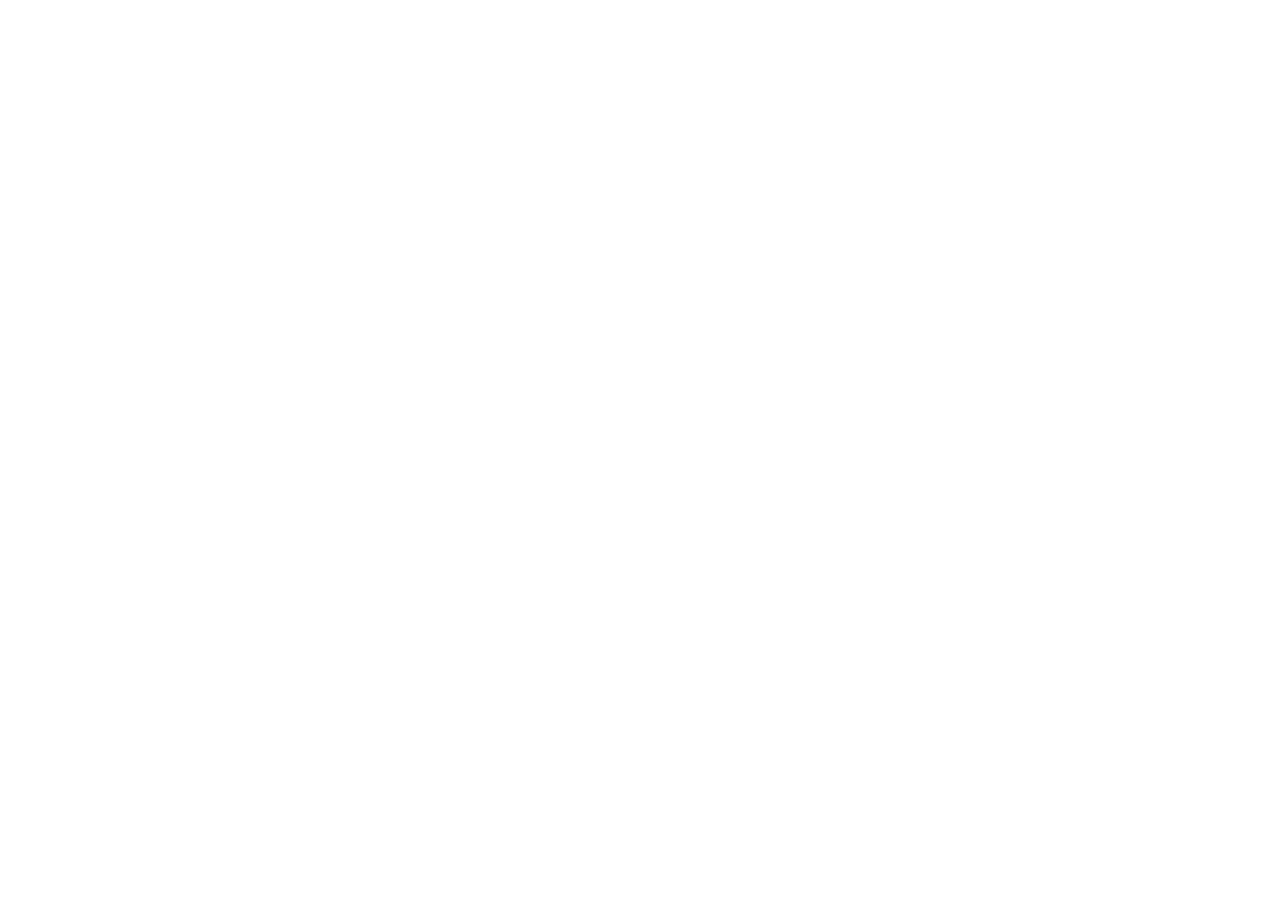
==== index.html @ bbb87173 "Update index.html" ====
<!DOCTYPE html PUBLIC "-//W3C//DTD XHTML 1.0 Transitional//EN" "http://www.w3.org/TR/xhtml1/DTD/xhtml1-transitional.dtd">
<html xmlns="http://www.w3.org/1999/xhtml">

<head>
<meta content="text/html; charset=x-sjis" http-equiv="Content-Type" />
<title>Squall X Rinoa</title>
</head>


<body background-image="/images/logo/squall_x_rinoa.jpg�h background-repeat="no-repeat�h background-size="cover�h>

 <style>
body {
  background-image: url('images/logo/squall_x_rinoa.jpg');
}
</style> 


<center>
<table align="center" cellpadding="0" cellspacing="0" BORDER="0" width="544">
	<tr>
		<td>
		<table cellpadding="0" cellspacing="0" style="width: 540px" align="center">
	<tr align="center">
		<td colspan="2" CELLPADDING="0" CELLSPACING="0" BORDER="0"><center></center></td>
	</tr>
	<tr>
		<td width="300">
		<br>
		&nbsp;
		</td>
		<td  align="left" width="210">
		<br>
		&nbsp;<br>
		&nbsp;
		<br>
		&nbsp;
		</td>
	</tr>
</table>

		
		
		
		
		</td>
	</tr>
</table>
</center>
</body>

</html>
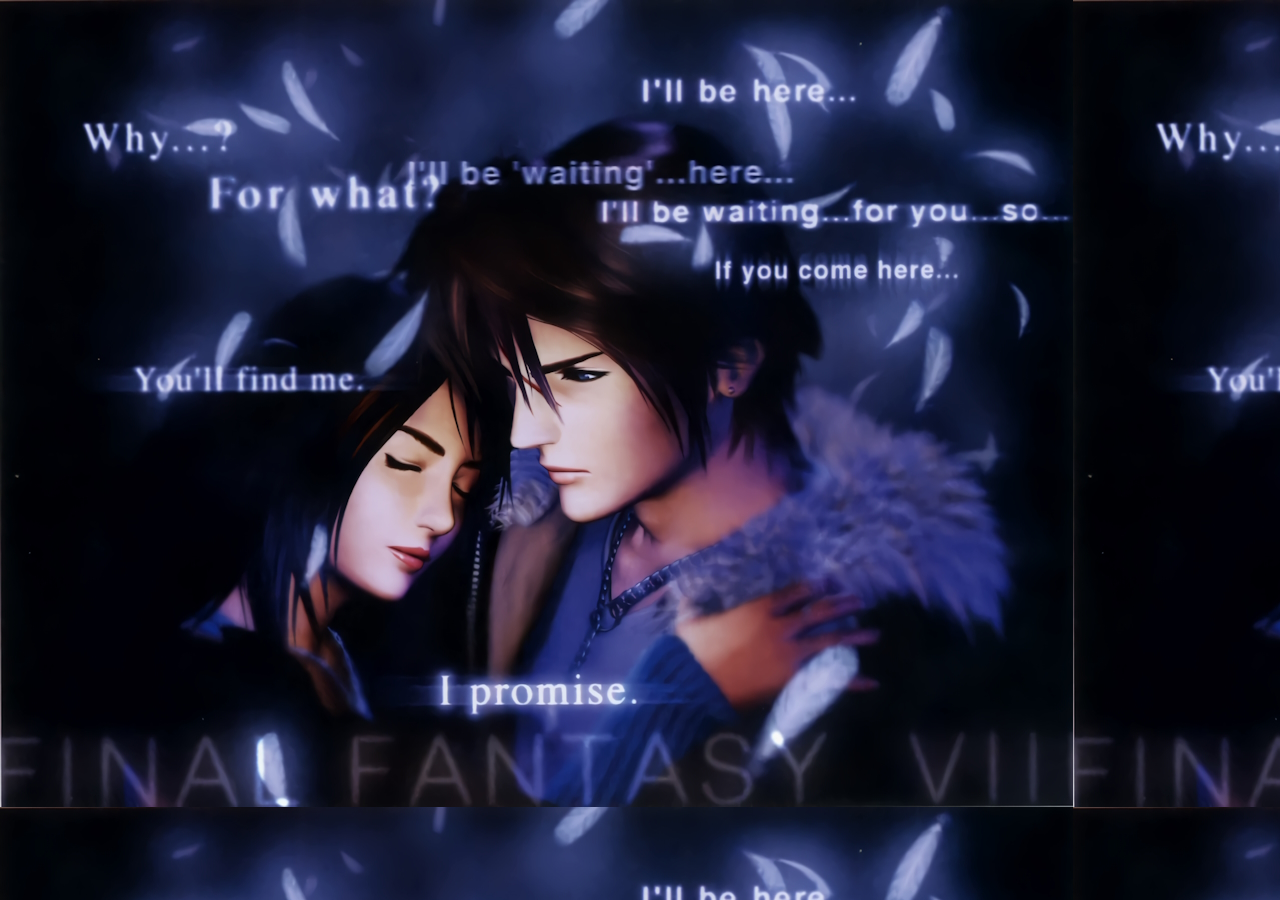
==== commit fe52237c: "background PELASE" ====
--- a/index.html
+++ b/index.html
@@ -7,14 +7,7 @@
 </head>
 
 
-<body background-image="/images/logo/squall_x_rinoa.jpg�h background-repeat="no-repeat�h background-size="cover�h>
-
- <style>
-body {
-  background-image: url('images/logo/squall_x_rinoa.jpg');
-}
-</style> 
-
+<body background="/images/squall_x_rinoa.jpg">
 
 <center>
 <table align="center" cellpadding="0" cellspacing="0" BORDER="0" width="544">
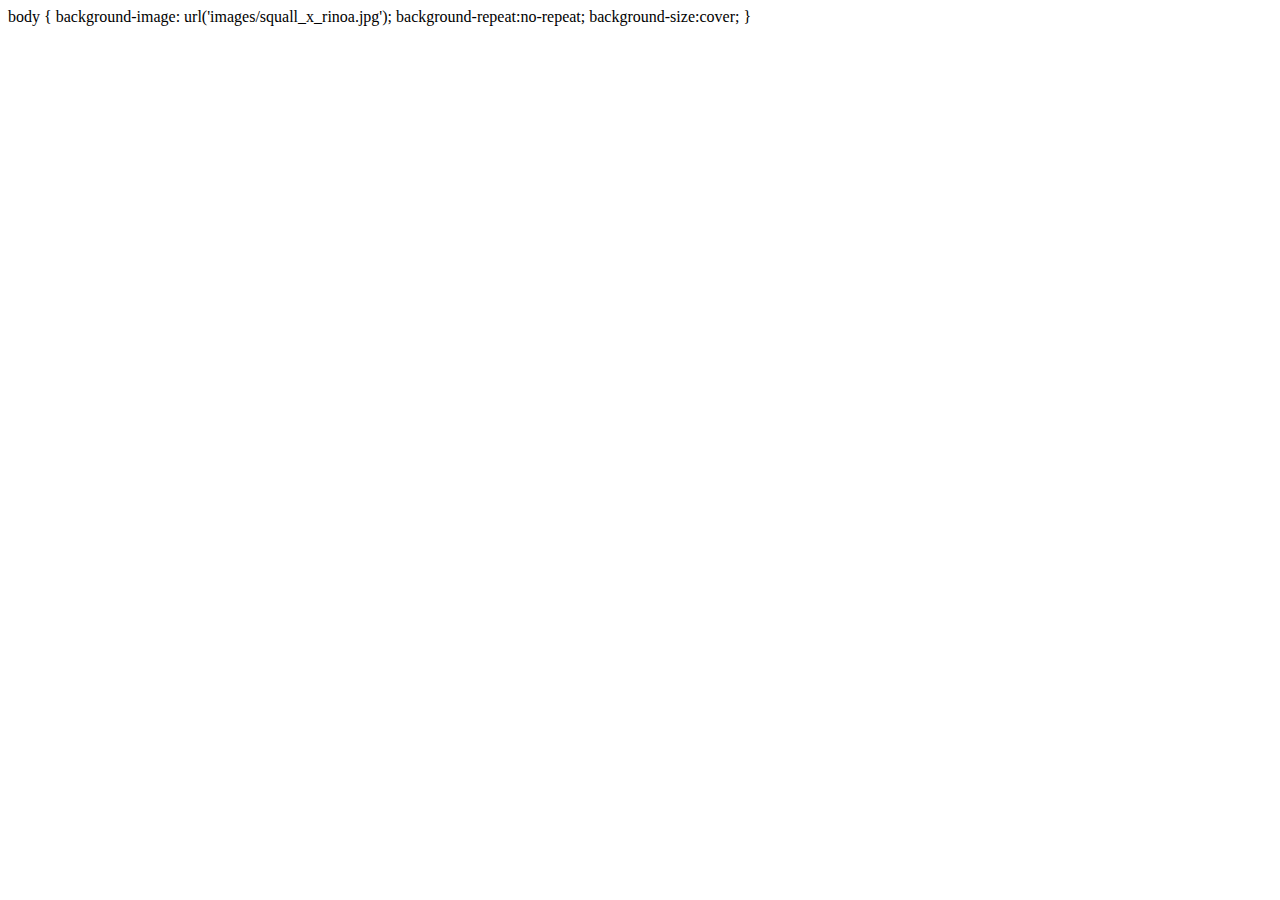
==== commit 5e0547c7: "Update index.html" ====
--- a/index.html
+++ b/index.html
@@ -6,8 +6,13 @@
 <title>Squall X Rinoa</title>
 </head>
 
+body {
+  background-image: url('images/squall_x_rinoa.jpg');
+  background-repeat:no-repeat;
+  background-size:cover;
+}
 
-<body background="/images/squall_x_rinoa.jpg">
+<body>
 
 <center>
 <table align="center" cellpadding="0" cellspacing="0" BORDER="0" width="544">
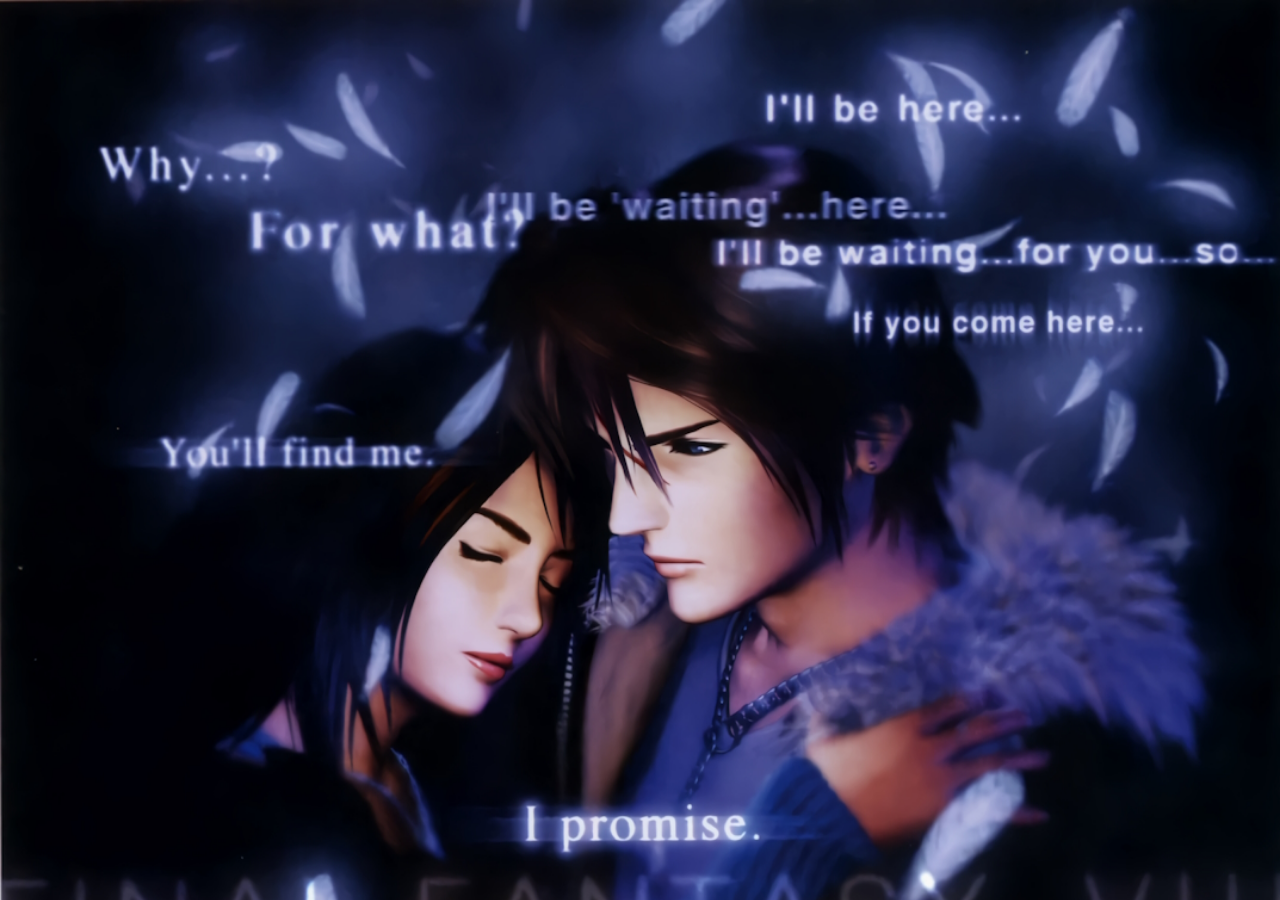
==== commit 6ed0125c: "Update index.html" ====
--- a/index.html
+++ b/index.html
@@ -6,11 +6,13 @@
 <title>Squall X Rinoa</title>
 </head>
 
+<style>
 body {
   background-image: url('images/squall_x_rinoa.jpg');
   background-repeat:no-repeat;
   background-size:cover;
 }
+</style>
 
 <body>
 
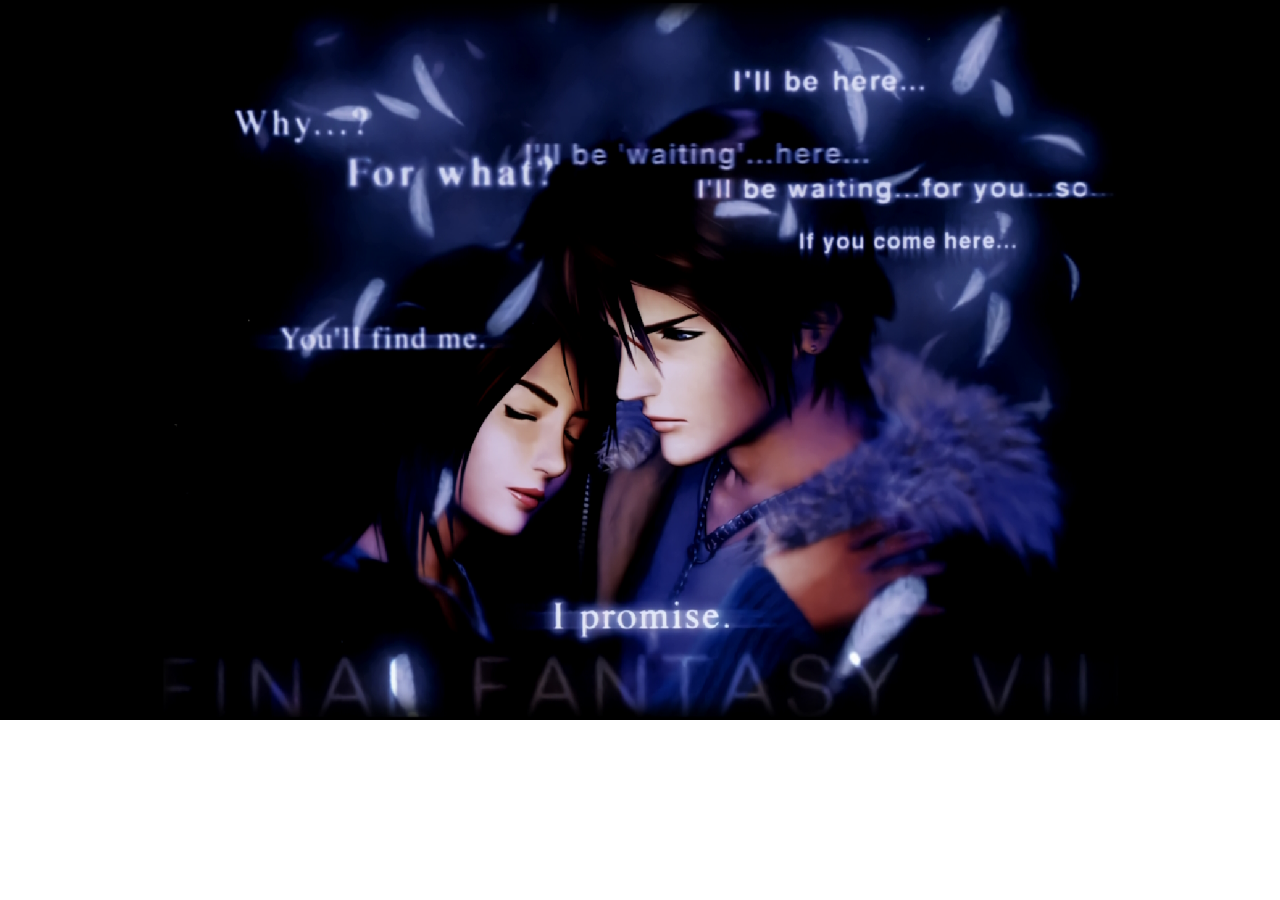
==== commit 56a99ac8: "fixed resolution" ====
--- a/index.html
+++ b/index.html
@@ -4,49 +4,20 @@
 <head>
 <meta content="text/html; charset=x-sjis" http-equiv="Content-Type" />
 <title>Squall X Rinoa</title>
-</head>
 
 <style>
 body {
-  background-image: url('images/squall_x_rinoa.jpg');
+  background-image: url('images/squall_x_rinoa2.jpg');
   background-repeat:no-repeat;
   background-size:cover;
 }
 </style>
 
+
+</head>
+
+
 <body>
-
-<center>
-<table align="center" cellpadding="0" cellspacing="0" BORDER="0" width="544">
-	<tr>
-		<td>
-		<table cellpadding="0" cellspacing="0" style="width: 540px" align="center">
-	<tr align="center">
-		<td colspan="2" CELLPADDING="0" CELLSPACING="0" BORDER="0"><center></center></td>
-	</tr>
-	<tr>
-		<td width="300">
-		<br>
-		&nbsp;
-		</td>
-		<td  align="left" width="210">
-		<br>
-		&nbsp;<br>
-		&nbsp;
-		<br>
-		&nbsp;
-		</td>
-	</tr>
-</table>
-
-		
-		
-		
-		
-		</td>
-	</tr>
-</table>
-</center>
 </body>
 
 </html>
